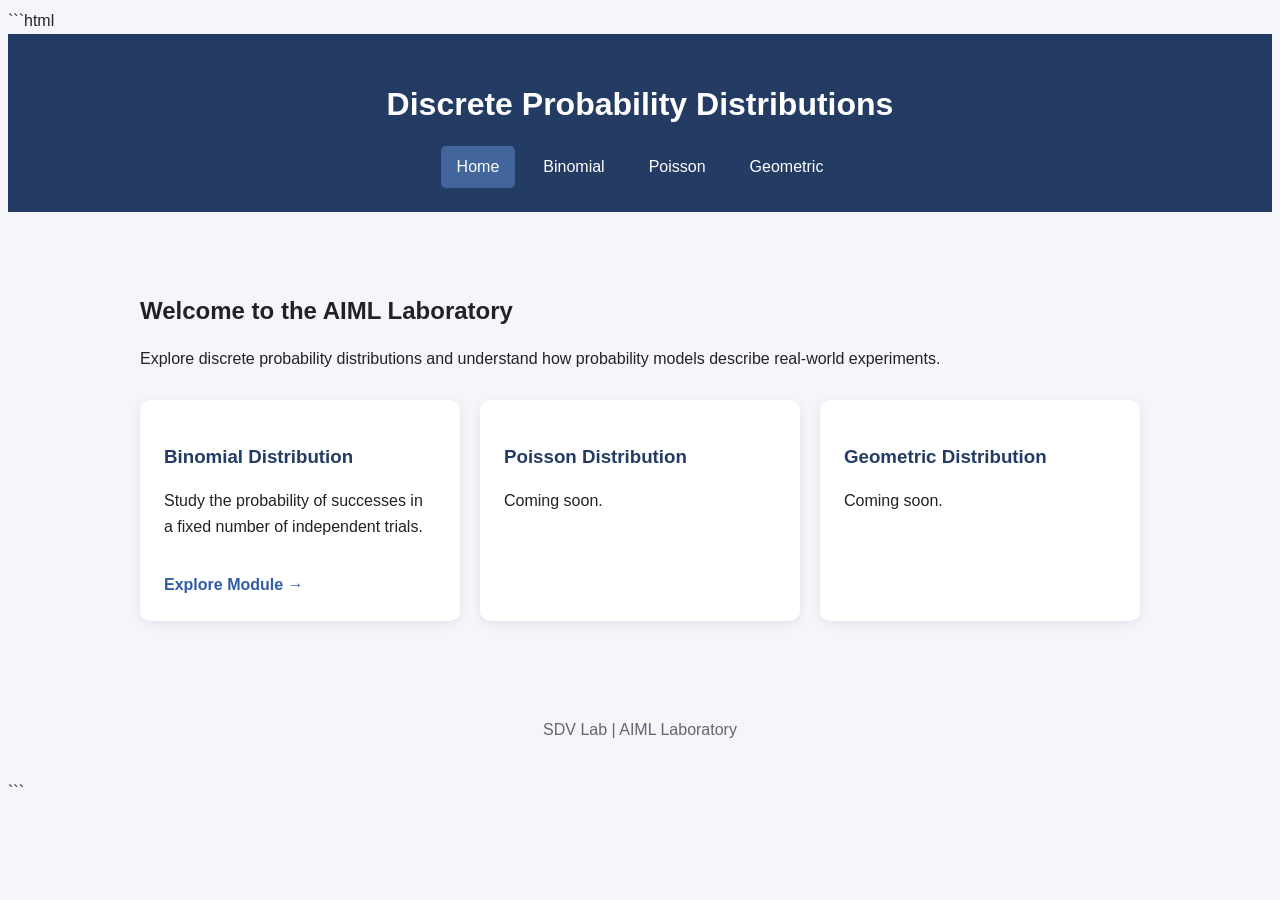
==== index.html @ b0ceac96 "Complete SDV Lab project" ====
```html
<!DOCTYPE html>
<html lang="en">
<head>
    <meta charset="UTF-8">
    <meta name="viewport" content="width=device-width, initial-scale=1.0">
    <title>Discrete Probability Distributions</title>
    <link rel="stylesheet" href="style.css">
</head>
<body>

    <header>
        <h1>Discrete Probability Distributions</h1>
        <nav>
            <a href="index.html" class="active">Home</a>
            <a href="binomial.html">Binomial</a>
            <a href="poisson.html">Poisson</a>
            <a href="geometric.html">Geometric</a>
        </nav>
    </header>

    <main class="container">
        <h2>Welcome to the AIML Laboratory</h2>
        <p>
            Explore discrete probability distributions and understand
            how probability models describe real-world experiments.
        </p>

        <div class="cards">
            <a class="card" href="binomial.html">
                <h3>Binomial Distribution</h3>
                <p>Study the probability of successes in a fixed number
                of independent trials.</p>
                <span>Explore Module →</span>
            </a>

            <a class="card" href="poisson.html">
                <h3>Poisson Distribution</h3>
                <p>Coming soon.</p>
            </a>

            <a class="card" href="geometric.html">
                <h3>Geometric Distribution</h3>
                <p>Coming soon.</p>
            </a>
        </div>
    </main>

    <footer>
        <p>SDV Lab | AIML Laboratory</p>
    </footer>

</body>
</html>
```
---- style.css ----
```css
* {
    margin: 0;
    padding: 0;
    box-sizing: border-box;
}

body {
    font-family: Arial, sans-serif;
    background: #f4f6fb;
    color: #222;
    line-height: 1.6;
}

header {
    background: #243b64;
    color: white;
    padding: 24px 20px;
    text-align: center;
}

header h1 {
    margin-bottom: 16px;
}

nav {
    display: flex;
    justify-content: center;
    flex-wrap: wrap;
    gap: 12px;
}

nav a {
    color: white;
    text-decoration: none;
    padding: 8px 16px;
    border-radius: 5px;
}

nav a:hover,
nav a.active {
    background: #42659b;
}

.container {
    max-width: 1000px;
    margin: 40px auto;
    padding: 20px;
}

.container h2 {
    margin-bottom: 12px;
}

.cards {
    display: grid;
    grid-template-columns: repeat(auto-fit, minmax(220px, 1fr));
    gap: 20px;
    margin-top: 28px;
}

.card {
    display: block;
    background: white;
    padding: 24px;
    border-radius: 10px;
    text-decoration: none;
    color: #222;
    box-shadow: 0 3px 12px rgba(0, 0, 0, 0.08);
}

.card h3 {
    color: #243b64;
    margin-bottom: 10px;
}

.card span {
    display: inline-block;
    margin-top: 16px;
    color: #315ca8;
    font-weight: bold;
}

.card:hover {
    transform: translateY(-3px);
    transition: 0.2s;
}

footer {
    text-align: center;
    padding: 20px;
    color: #666;
}
``````css
label {
    display: block;
    margin-top: 16px;
    font-weight: bold;
}

input {
    width: 100%;
    padding: 10px;
    margin-top: 6px;
    border: 1px solid #ccc;
    border-radius: 5px;
    font-size: 16px;
}

button {
    margin-top: 20px;
    padding: 12px 18px;
    background: #243b64;
    color: white;
    border: none;
    border-radius: 5px;
    cursor: pointer;
    font-size: 16px;
}

button:hover {
    background: #42659b;
}

#result {
    margin-top: 18px;
    font-weight: bold;
    overflow-wrap: anywhere;
}
```
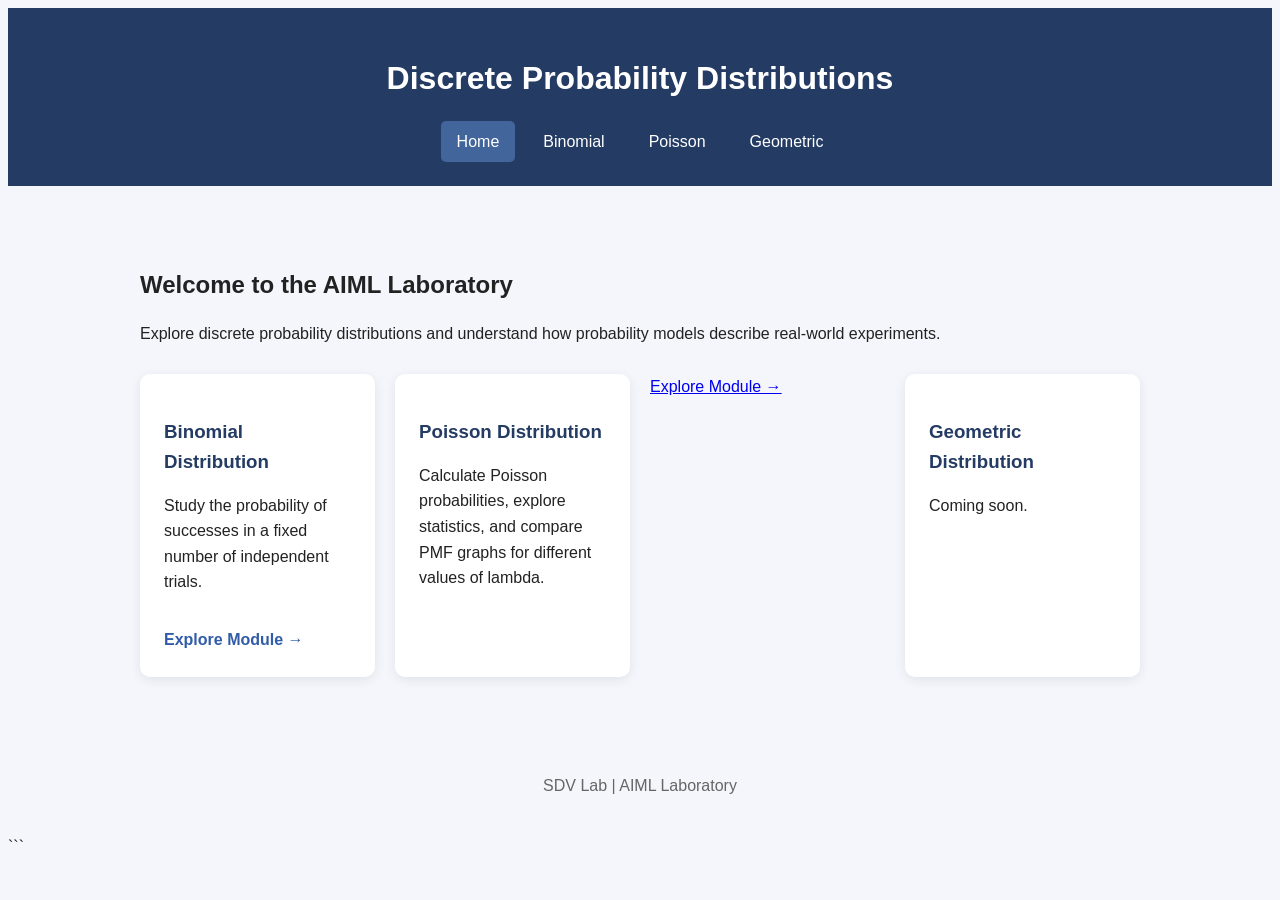
==== commit a8b167a4: "Fix homepage and Poisson navigation" ====
--- a/index.html
+++ b/index.html
@@ -1,4 +1,4 @@
-```html
+
 <!DOCTYPE html>
 <html lang="en">
 <head>
@@ -36,7 +36,9 @@
 
             <a class="card" href="poisson.html">
                 <h3>Poisson Distribution</h3>
-                <p>Coming soon.</p>
+                <p>Calculate Poisson probabilities, explore statistics,
+                and compare PMF graphs for different values of lambda.</p>
+                <a href="poisson.html">Explore Module →</a>
             </a>
 
             <a class="card" href="geometric.html">
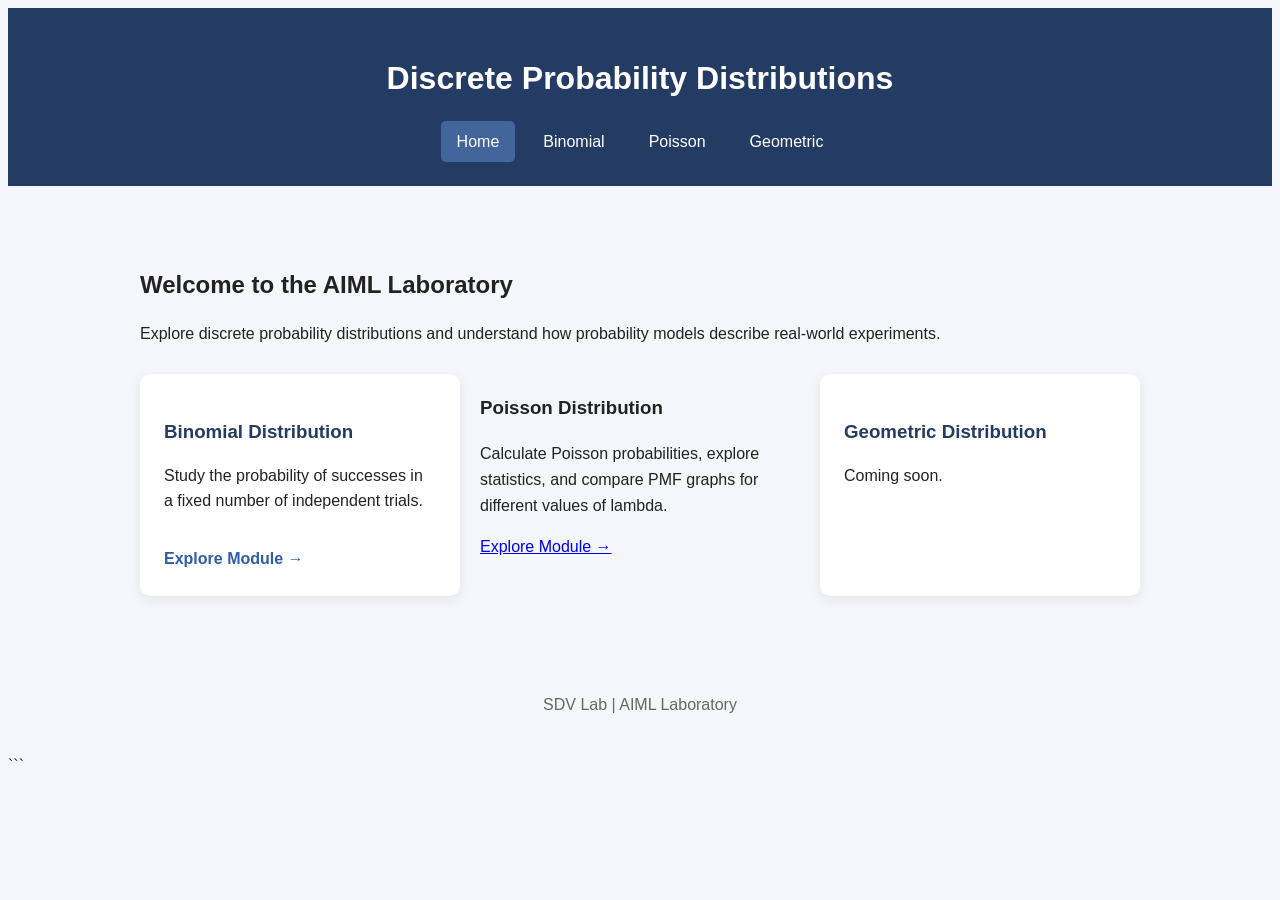
==== commit c8effed6: "Fixed the explore button on poisson" ====
--- a/index.html
+++ b/index.html
@@ -34,12 +34,13 @@
                 <span>Explore Module →</span>
             </a>
 
-            <a class="card" href="poisson.html">
-                <h3>Poisson Distribution</h3>
-                <p>Calculate Poisson probabilities, explore statistics,
-                and compare PMF graphs for different values of lambda.</p>
-                <a href="poisson.html">Explore Module →</a>
-            </a>
+           
+        <div class="module-card">
+            <h3>Poisson Distribution</h3>
+            <p>Calculate Poisson probabilities, explore statistics,
+            and compare PMF graphs for different values of lambda.</p>
+            <a href="poisson.html">Explore Module →</a>
+        </div>
 
             <a class="card" href="geometric.html">
                 <h3>Geometric Distribution</h3>
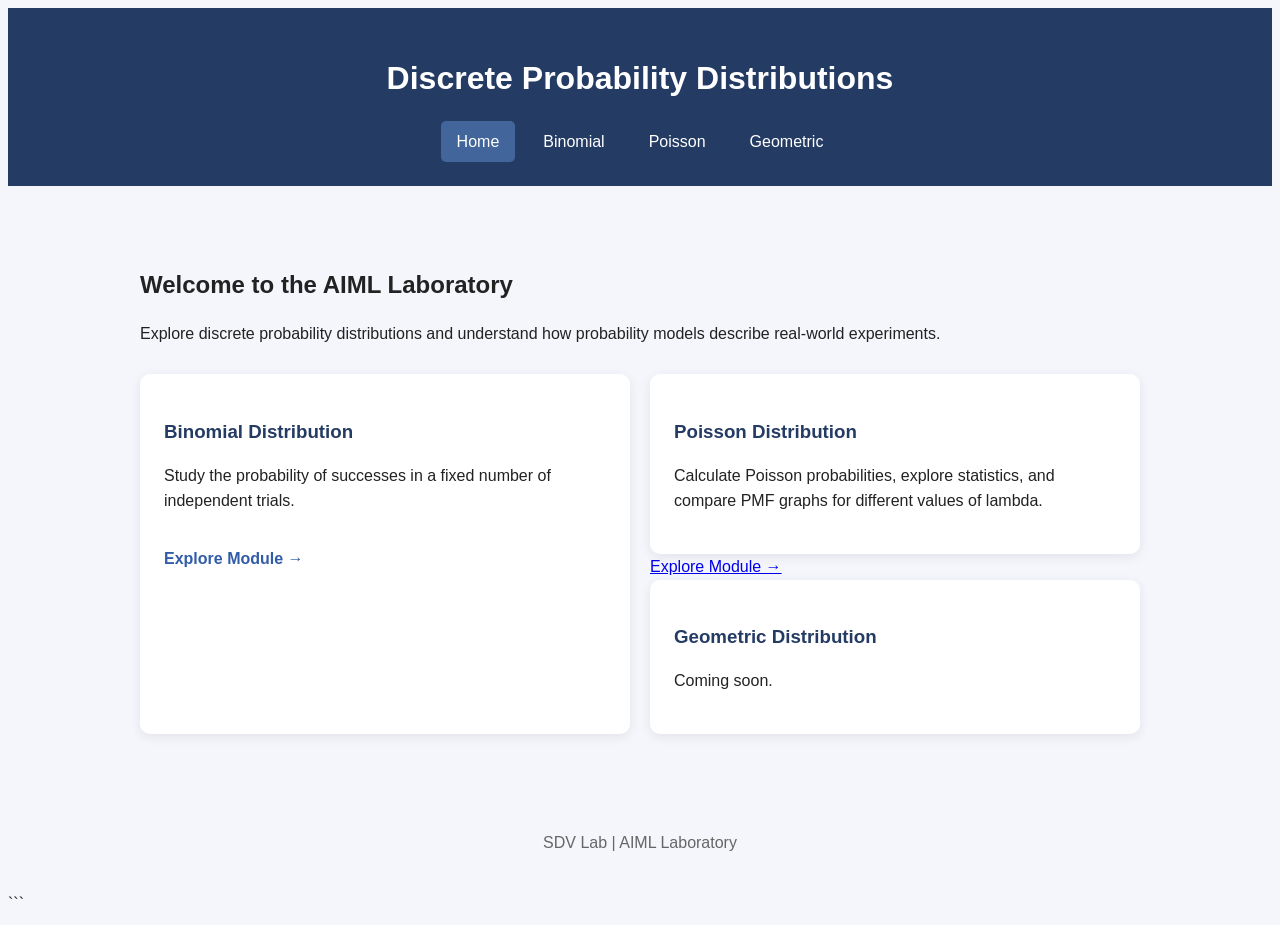
==== commit 0e84156c: "Fixed the button on poisson to connect to page" ====
--- a/index.html
+++ b/index.html
@@ -36,11 +36,12 @@
 
            
         <div class="module-card">
+            <a class="card" href="poisson.html">
             <h3>Poisson Distribution</h3>
             <p>Calculate Poisson probabilities, explore statistics,
             and compare PMF graphs for different values of lambda.</p>
             <a href="poisson.html">Explore Module →</a>
-        </div>
+        </a>
 
             <a class="card" href="geometric.html">
                 <h3>Geometric Distribution</h3>
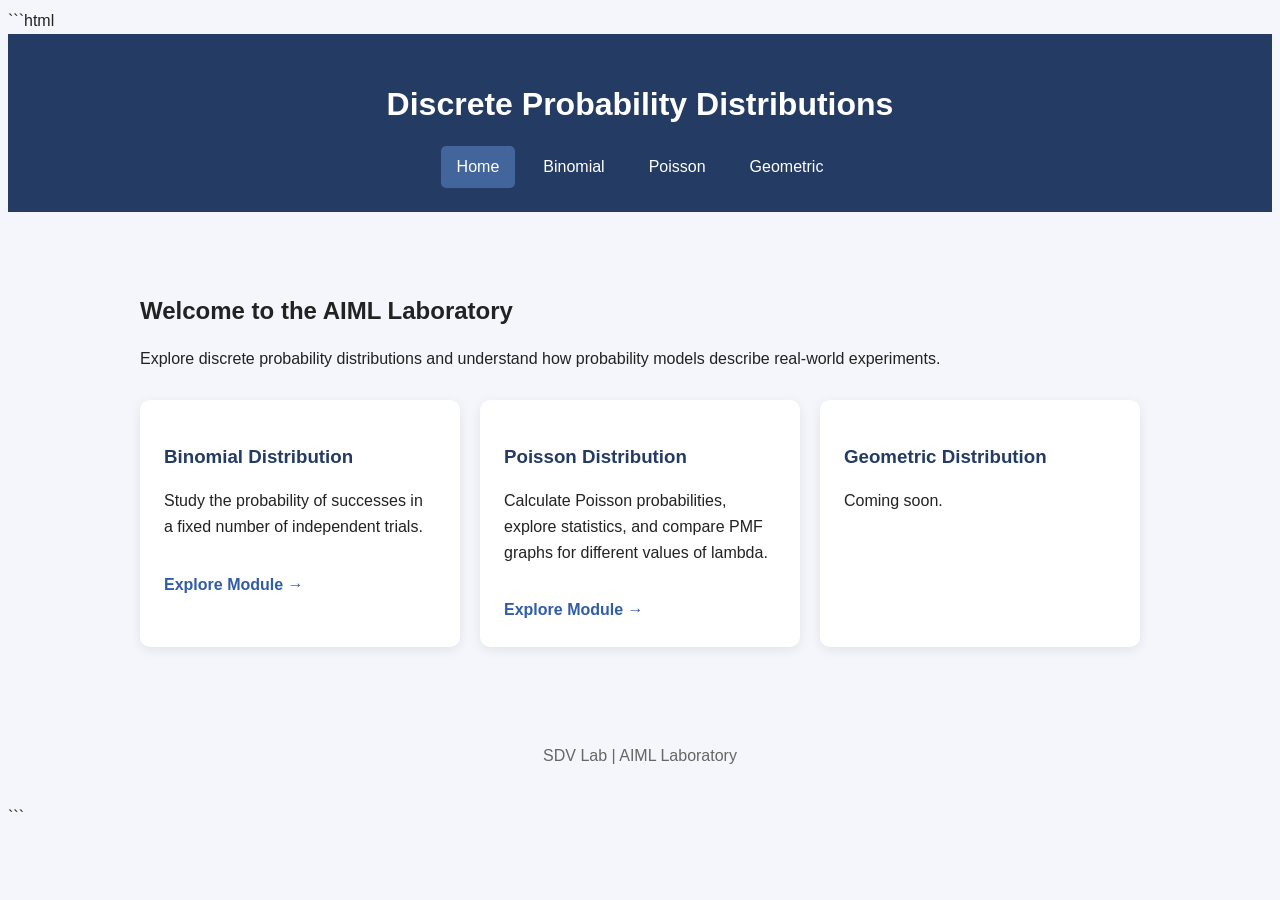
==== commit 4b56bb38: "Fixed the allignment of homepage" ====
--- a/index.html
+++ b/index.html
@@ -1,4 +1,4 @@
-
+```html
 <!DOCTYPE html>
 <html lang="en">
 <head>
@@ -27,26 +27,30 @@
         </p>
 
         <div class="cards">
+
             <a class="card" href="binomial.html">
                 <h3>Binomial Distribution</h3>
-                <p>Study the probability of successes in a fixed number
-                of independent trials.</p>
+                <p>
+                    Study the probability of successes in a fixed number
+                    of independent trials.
+                </p>
                 <span>Explore Module →</span>
             </a>
 
-           
-        <div class="module-card">
             <a class="card" href="poisson.html">
-            <h3>Poisson Distribution</h3>
-            <p>Calculate Poisson probabilities, explore statistics,
-            and compare PMF graphs for different values of lambda.</p>
-            <a href="poisson.html">Explore Module →</a>
-        </a>
+                <h3>Poisson Distribution</h3>
+                <p>
+                    Calculate Poisson probabilities, explore statistics,
+                    and compare PMF graphs for different values of lambda.
+                </p>
+                <span>Explore Module →</span>
+            </a>
 
             <a class="card" href="geometric.html">
                 <h3>Geometric Distribution</h3>
                 <p>Coming soon.</p>
             </a>
+
         </div>
     </main>
 
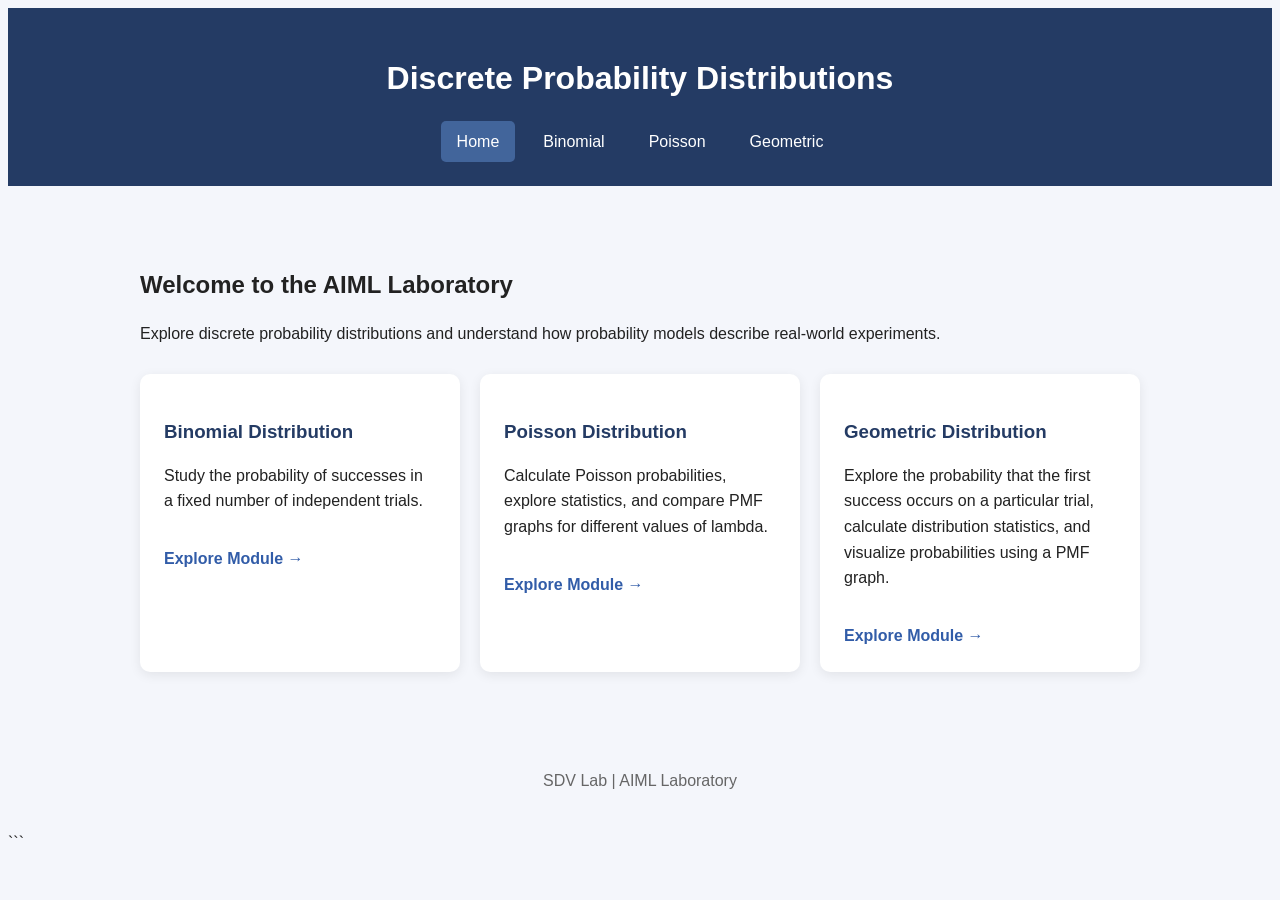
==== commit 04b8fff7: "Update Geometric module card" ====
--- a/index.html
+++ b/index.html
@@ -1,4 +1,3 @@
-```html
 <!DOCTYPE html>
 <html lang="en">
 <head>
@@ -48,7 +47,12 @@
 
             <a class="card" href="geometric.html">
                 <h3>Geometric Distribution</h3>
-                <p>Coming soon.</p>
+                <p>
+                    Explore the probability that the first success occurs
+                    on a particular trial, calculate distribution statistics,
+                    and visualize probabilities using a PMF graph.
+                </p>
+                <span>Explore Module →</span>
             </a>
 
         </div>
